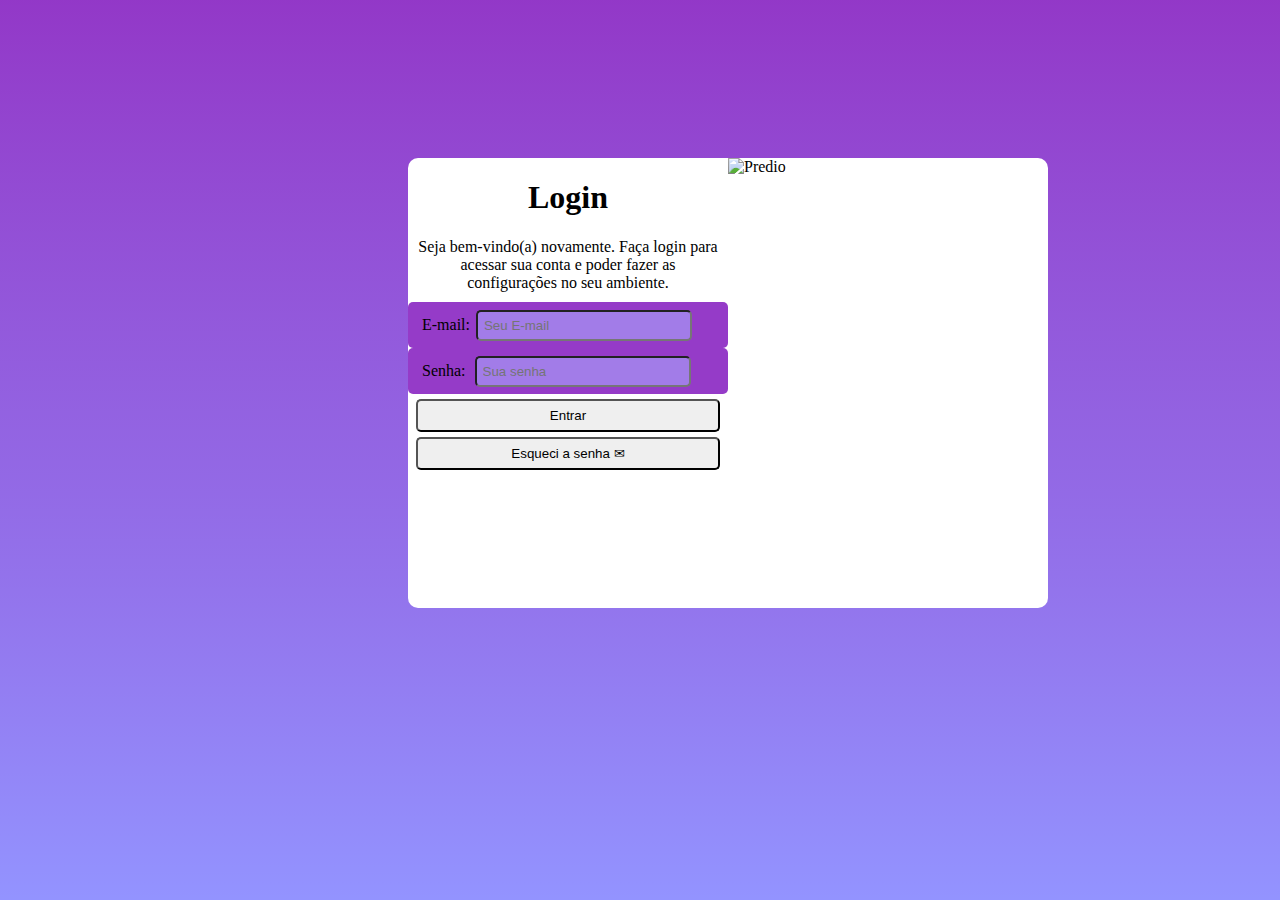
==== login.html @ 3aecfd51 "Initial commit" ====
<!DOCTYPE html>
<html lang="pt-br">
<head>
    <link rel="stylesheet" href="..//bootstrap-5.3.1-dist/css/bootstrap.min.css">
    <link rel="stylesheet" href="estilos/style.css" media="all">
    <link rel="stylesheet" href="estilos/outras-telas.css">
    <meta charset="UTF-8">
    <meta name="viewport" content="width=device-width, initial-scale=1.0">
    <title>Login</title>
</head>
<body>
    
        <div id="tudo">
            <form action="">
                <div id="foto">
                <img id="login" src="..//tela-de-login/predio.jpg" alt="Predio">
                </div>

                <main>
                    <h1>Login</h1>
                    <p>Seja bem-vindo(a) novamente. Faça login para acessar sua conta e poder fazer as configurações no seu ambiente.</p>
                    <div class="email">
                    <label class="fundo" for="iemail">E-mail:</label>
                    <input type="email" name="email" id="iemail" placeholder="Seu E-mail">
                    </div>
                    <div class="email">
                        <label class="fundo" for="isenha"> Senha:</label>
                        <input type="password" name="senha" id="isenha" placeholder="Sua senha">
                    </div>
                    <div class="botao" id="botao">
                        <input class="entrar btn btn-primary" type="submit" value="Entrar">
                    </div>
                    <div class="botao">
                        <input  class="entrar btn btn-outline-secondary" type="submit" value="Esqueci a senha ✉">
                    </div>
                </main>
            </form>
        </div>
    
    
</body>
</html>
---- estilos/style.css ----
@charset "UTF-8";

body {
    background-image:linear-gradient(to bottom, rgba(116, 0, 184, 0.781), rgba(0, 0, 255, 0.425) );
    background-attachment: fixed;

}


div#tudo {
    background-color: white;
    border-radius: 10px;
    width: 65vw;
    margin: auto;
    height: 95vh;
    margin-top: 30px;
    
}
img#login {
    width: 70vw;
    border-radius: 10px 10px 0px 0px;
    height: 40vh;
}
h1 {
    text-align: center;
}

p {
    margin:10px
}
div.email {
    background-color:  rgba(117, 0, 184, 0.767);
    padding: 8px;
    border-radius: 5px;
    text-align: justify;
    width: 95%;
    margin: auto;
   
}


.botao {
    text-align: center;
    margin: 5px 0px 5px 0px;
}

input#iemail {
    width:40vw;
    padding: 6px;
    border-radius: 5px;
    position: absolute;
    display: inline-block;
    background-color: rgba(173, 173, 255, 0.582);
    
}

input#isenha {
    width:40vw;
    padding: 6px;
    border-radius: 5px;
    position: absolute;
    display: inline-block;
    background-color: rgba(173, 173, 255, 0.582);
    margin-left: 3px;
}




input.entrar {
    width: 95%;
    border-radius: 5px;
    padding: 7px;
    cursor: pointer;
}

.entrar:hover {
    background-color: aqua;
}
label.fundo {
    
    display: inline-block;
    padding: 6px;
    border-radius: 5px;
    position: relative
}
---- estilos/outras-telas.css ----
@charset "UTF-8";

@media screen and (max-width: 599px) {
    
    div#tudo {
        width: 70vw;
    }
    input#iemail {
        width: 45vw;
       }
       input#isenha {
           width: 45vw;
       }
       img#login {
        width: 70vw;
        
        height: 40vh;
    }

    }


@media screen and (min-width:600px) and (max-width: 1024px) {
    
div#tudo {
    width: 60vw;
}

input#iemail {
 width: 31vw;
}
input#isenha {
    width: 31vw;
}

img#login {
    width: 60vw;
  
    height: 40vh;
}

}

@media screen and (min-width:1024px) {

    

    main{
       display: inline-block;
       position: relative;
       float: left;
       width:50%;
    }

    div#foto {
        display: inline-block;
        position: absolute;
        
        }

    div#tudo {
    display: inline-block;
    background-color: white;
    border-radius: 10px;
    width: 50vw;
    height: 50vh;
    text-align: center;
    margin: 150px 0px 100px 400px;
  
    }
    img#login {
        width: 400px;
        height: 390px;
        border-radius: 0px 10px 10px 0px;
        
    }
    input#iemail {
        width: 200px;
       }
    input#isenha {
           width: 200px;
       }
            
        
    }
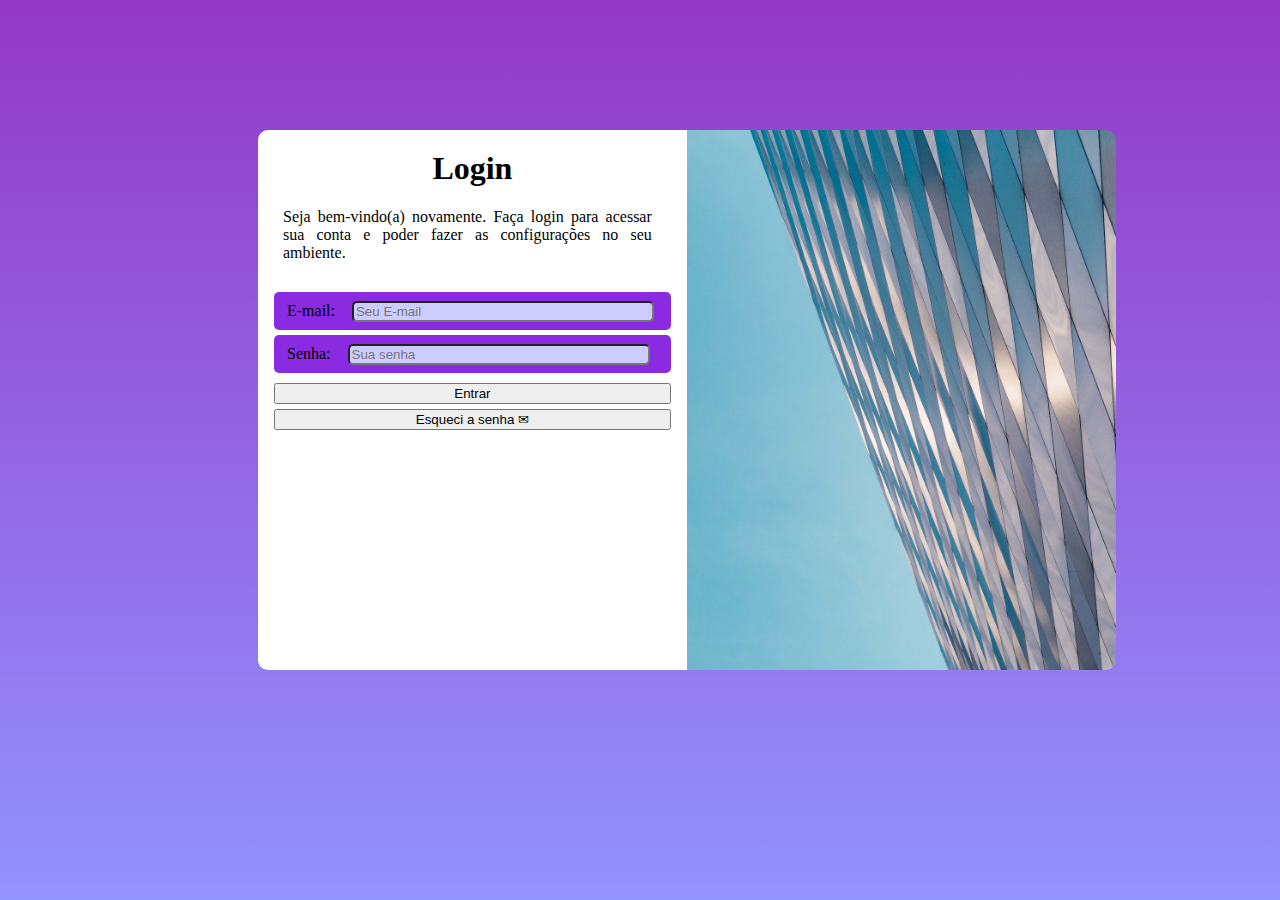
==== commit aca0e3d4: "projeto" ====
--- a/login.html
+++ b/login.html
@@ -1,7 +1,7 @@
 <!DOCTYPE html>
 <html lang="pt-br">
 <head>
-    <link rel="stylesheet" href="..//bootstrap-5.3.1-dist/css/bootstrap.min.css">
+    <link rel="stylesheet" href="..//tela-de-login/bootstrap-5.3.1-dist/css/bootstrap.min.css">
     <link rel="stylesheet" href="estilos/style.css" media="all">
     <link rel="stylesheet" href="estilos/outras-telas.css">
     <meta charset="UTF-8">
@@ -10,32 +10,37 @@
 </head>
 <body>
     
-        <div id="tudo">
-            <form action="">
-                <div id="foto">
-                <img id="login" src="..//tela-de-login/predio.jpg" alt="Predio">
-                </div>
-
-                <main>
-                    <h1>Login</h1>
-                    <p>Seja bem-vindo(a) novamente. Faça login para acessar sua conta e poder fazer as configurações no seu ambiente.</p>
-                    <div class="email">
-                    <label class="fundo" for="iemail">E-mail:</label>
-                    <input type="email" name="email" id="iemail" placeholder="Seu E-mail">
-                    </div>
-                    <div class="email">
-                        <label class="fundo" for="isenha"> Senha:</label>
-                        <input type="password" name="senha" id="isenha" placeholder="Sua senha">
-                    </div>
-                    <div class="botao" id="botao">
-                        <input class="entrar btn btn-primary" type="submit" value="Entrar">
-                    </div>
-                    <div class="botao">
-                        <input  class="entrar btn btn-outline-secondary" type="submit" value="Esqueci a senha ✉">
-                    </div>
-                </main>
-            </form>
-        </div>
+       
+            
+                <form>
+                   
+                    <div id="tudo">
+                        <h1>Login</h1>
+                            <p>Seja bem-vindo(a) novamente. Faça login para acessar sua conta e poder fazer as configurações no seu ambiente.</p>
+                            
+                            <div class="back">
+                                <label class="fundo" for="iemail">E-mail:</label>
+                                <input type="email" name="email" id="iemail" placeholder="Seu E-mail"><br>
+                            </div>
+                           
+                                <div class="back">
+                                    <label class="fundo" for="isenha"> Senha:</label>
+                                    <input type="password" name="senha" id="isenha" placeholder="Sua senha">
+                                </div>
+                                
+                               
+                                    <div class="botoes">
+                                        <input class="entrar btn btn-primary" type="submit" value="Entrar">
+                                        <input  class="entrar btn btn-outline-secondary" type="submit" value="Esqueci a senha ✉">
+                                    </div>
+                                
+                        
+                        </div>
+                   
+                
+                </form>
+            
+        
     
     
 </body>
--- a/estilos/style.css
+++ b/estilos/style.css
@@ -3,84 +3,70 @@
 body {
     background-image:linear-gradient(to bottom, rgba(116, 0, 184, 0.781), rgba(0, 0, 255, 0.425) );
     background-attachment: fixed;
+    margin-top: 30px;
 
+}
+form {
+   width: 65vw;
+   height: 95vh;
+   background-color: white;
+   margin: auto;
+   background: url(..//predio.jpg) no-repeat;
+   background-size: cover;
+   border-radius: 10px;
+   
+   }
+div#tudo {
+    display: block;
+    margin-top: 65vw;
+    position: absolute;
+    width: 65vw;
+    height: 53vh;
+    background-color: white;
+    background-size: cover;
+    border-radius: 0px 0px 10px 10px;
+}
+
+h1 {
+    text-align: center;
+    margin-top: 20px;
+    
+}
+p{
+    text-align: justify;
+    margin: 20px 35px 30px 25px;
+}
+
+#iemail, #isenha{
+    display: inline;
+    background-color: rgb(204, 204, 255);
+    width: 40vw;
+    border-radius: 5px;
+   
+    
+}
+
+.fundo {
+    display: inline-block;
+    text-align: justify;
+    margin: 10px;
+    padding: 0px 3px 0px 3px;
+    
+    
+}
+.back {
+    background-color: blueviolet;
+    border-radius: 5px;
+    margin: 5px 10px 1px 10px;
+    
 }
 
 
-div#tudo {
-    background-color: white;
-    border-radius: 10px;
-    width: 65vw;
-    margin: auto;
-    height: 95vh;
-    margin-top: 30px;
+.botoes {
+    text-align: center;
     
 }
-img#login {
-    width: 70vw;
-    border-radius: 10px 10px 0px 0px;
-    height: 40vh;
-}
-h1 {
-    text-align: center;
-}
-
-p {
-    margin:10px
-}
-div.email {
-    background-color:  rgba(117, 0, 184, 0.767);
-    padding: 8px;
-    border-radius: 5px;
-    text-align: justify;
-    width: 95%;
-    margin: auto;
-   
-}
-
-
-.botao {
-    text-align: center;
-    margin: 5px 0px 5px 0px;
-}
-
-input#iemail {
-    width:40vw;
-    padding: 6px;
-    border-radius: 5px;
-    position: absolute;
-    display: inline-block;
-    background-color: rgba(173, 173, 255, 0.582);
-    
-}
-
-input#isenha {
-    width:40vw;
-    padding: 6px;
-    border-radius: 5px;
-    position: absolute;
-    display: inline-block;
-    background-color: rgba(173, 173, 255, 0.582);
-    margin-left: 3px;
-}
-
-
-
-
-input.entrar {
-    width: 95%;
-    border-radius: 5px;
-    padding: 7px;
-    cursor: pointer;
-}
-
-.entrar:hover {
-    background-color: aqua;
-}
-label.fundo {
-    
-    display: inline-block;
-    padding: 6px;
-    border-radius: 5px;
-    position: relative
+.entrar {
+    margin-top: 5px;
+    width: 61vw;
 }--- a/estilos/outras-telas.css
+++ b/estilos/outras-telas.css
@@ -1,85 +1,59 @@
 @charset "UTF-8";
 
-@media screen and (max-width: 599px) {
-    
+@media screen and (min-width:600px)and (max-width:1023px) {
+
+    form {
+        width: 60vw;
+        height: 60vh;
+    }
     div#tudo {
-        width: 70vw;
-    }
-    input#iemail {
-        width: 45vw;
-       }
-       input#isenha {
-           width: 45vw;
-       }
-       img#login {
-        width: 70vw;
+        width: 60vw;
+        height: 50vh;
+        margin-top: 35%;
         
-        height: 40vh;
     }
 
+    .entrar {
+        width: 58vw;
     }
-
-
-@media screen and (min-width:600px) and (max-width: 1024px) {
-    
-div#tudo {
-    width: 60vw;
 }
-
-input#iemail {
- width: 31vw;
-}
-input#isenha {
-    width: 31vw;
-}
-
-img#login {
-    width: 60vw;
-  
-    height: 40vh;
-}
-
-}
-
-@media screen and (min-width:1024px) {
 
     
 
-    main{
-       display: inline-block;
-       position: relative;
-       float: left;
-       width:50%;
+
+@media screen and (min-width:1024px) {
+    form {
+        display: inline-block;
+        width: 67vw;
+        height: 60vh;
+        position: relative;
+        margin: 100px 100px 100px 250px;
+        
+        
+        
+    }
+    div#tudo {
+        display: inline-block;
+        width: 33.5vw;
+        height: 60vh;
+        position: absolute;
+        margin: auto;
+        border-radius: 10px 0px 0px 10px;
+
+    }
+    .entrar {
+        width: 31vw;
+       
+    }
+    .back {
+        width: 31vw;
+        margin: auto;
+        margin-bottom: 5px;
     }
 
-    div#foto {
-        display: inline-block;
-        position: absolute;
-        
-        }
-
-    div#tudo {
-    display: inline-block;
-    background-color: white;
-    border-radius: 10px;
-    width: 50vw;
-    height: 50vh;
-    text-align: center;
-    margin: 150px 0px 100px 400px;
-  
+    #iemail, #isenha {
+        width: 23vw;
+       
     }
-    img#login {
-        width: 400px;
-        height: 390px;
-        border-radius: 0px 10px 10px 0px;
-        
-    }
-    input#iemail {
-        width: 200px;
-       }
-    input#isenha {
-           width: 200px;
-       }
-            
-        
-    }+    
+}